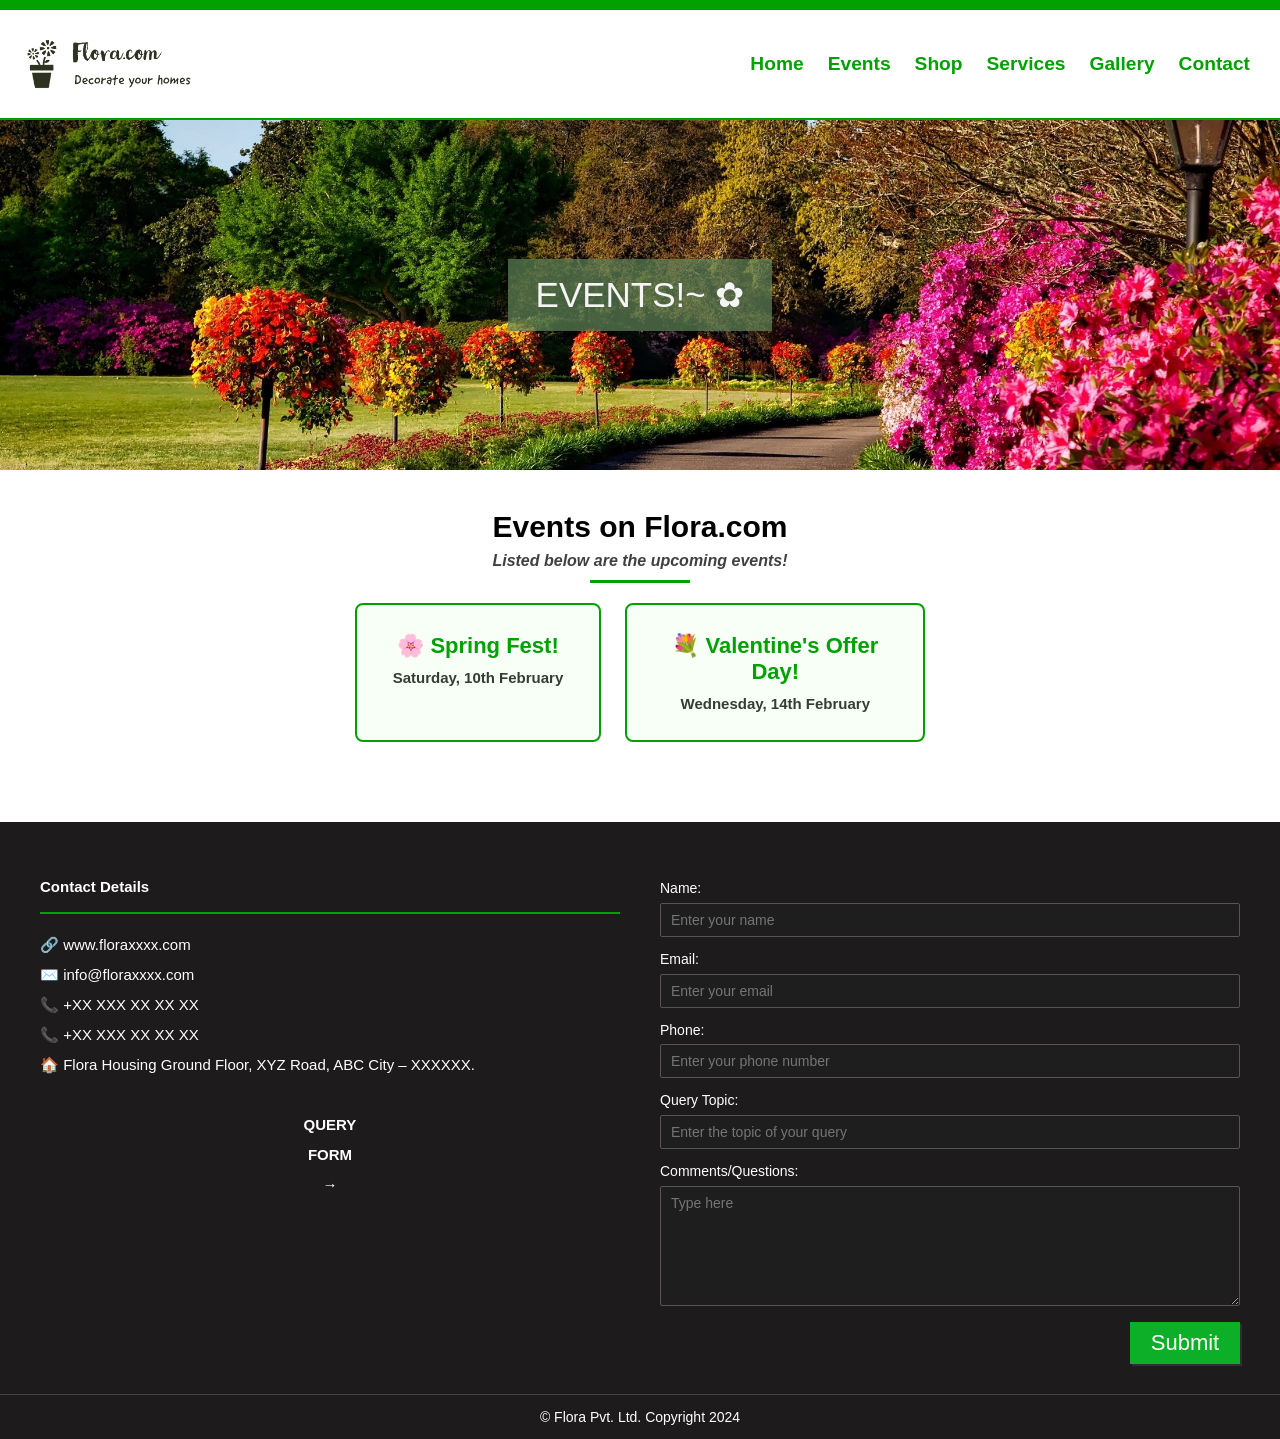
==== flowerevents.html @ 80b30f31 "Project upload" ====
<!DOCTYPE html>
<html lang="en">
<head>
  <meta charset="UTF-8">
  <meta name="viewport" content="width=device-width, initial-scale=1.0">
  <meta name="description" content="Flora – Upcoming floral events and offers.">
  <title>Flora – Events</title>
  <link rel="stylesheet" href="flowerstyle.css">
</head>
<body>

  <div class="greentop-bar"></div>

  <header class="top-bar">
    <a href="index.html">
      <img class="logo" src="logo_transparent.png" alt="Flora Logo">
    </a>
    <nav>
      <ul class="tabs">
        <li><a href="index.html">Home</a></li>
        <li><a href="flowerevents.html">Events</a></li>
        <li><a href="flowershop.html">Shop</a></li>
        <li><a href="index.html#services">Services</a></li>
        <li><a href="flowergallery.html">Gallery</a></li>
        <li><a href="#contact">Contact</a></li>
      </ul>
    </nav>
    <button class="hamburger" id="hamburger" aria-label="Open menu" aria-expanded="false">
      <span></span>
      <span></span>
      <span></span>
    </button>
  </header>

  <nav class="mobile-nav" id="mobileNav" aria-hidden="true">
    <ul>
      <li><a href="index.html" onclick="closeMenu()">Home</a></li>
      <li><a href="flowerevents.html" onclick="closeMenu()">Events</a></li>
      <li><a href="flowershop.html" onclick="closeMenu()">Shop</a></li>
      <li><a href="index.html#services" onclick="closeMenu()">Services</a></li>
      <li><a href="flowergallery.html" onclick="closeMenu()">Gallery</a></li>
      <li><a href="#contact" onclick="closeMenu()">Contact</a></li>
    </ul>
  </nav>

  <div class="page-content">

    <!-- Cover Image -->
    <section class="cover-hero">
      <img src="cover1.jpg" alt="Events cover">
      <div class="cover-overlay">
        <div class="centered1">EVENTS!~ ✿</div>
      </div>
    </section>

    <!-- Events Section -->
    <section>
      <div class="section-heading" style="padding-top: 40px;">
        <p class="o1">Events on Flora.com</p>
        <p class="o2">Listed below are the upcoming events!</p>
        <hr class="smol-hr">
      </div>

      <div class="event-cards">
        <div class="event-card">
          <h3>🌸 Spring Fest!</h3>
          <p>Saturday, 10th February</p>
        </div>
        <div class="event-card">
          <h3>💐 Valentine's Offer Day!</h3>
          <p>Wednesday, 14th February</p>
        </div>
      </div>
    </section>

    <!-- Contact / Footer -->
    <footer id="contact">
      <div class="end">
        <div class="end-block">
          <p class="contact">Contact Details</p>
          <p>
            🔗 www.floraxxxx.com<br>
            ✉️ info@floraxxxx.com<br>
            📞 +XX XXX XX XX XX<br>
            📞 +XX XXX XX XX XX<br>
            🏠 Flora Housing Ground Floor, XYZ Road, ABC City – XXXXXX.
          </p>
          <p class="large-txt">QUERY<br>FORM<br>→</p>
        </div>
        <div class="end-block">
          <div class="frm">
            <p>Name:</p>
            <input type="text" placeholder="Enter your name" required>
            <p>Email:</p>
            <input type="email" placeholder="Enter your email" required>
            <p>Phone:</p>
            <input type="tel" placeholder="Enter your phone number" required>
            <p>Query Topic:</p>
            <input type="text" placeholder="Enter the topic of your query" required>
            <p>Comments/Questions:</p>
            <textarea rows="6" placeholder="Type here"></textarea>
            <button class="frm-btn" onclick="submitForm()">Submit</button>
          </div>
        </div>
      </div>
      <div class="copyright">
        <p>© Flora Pvt. Ltd. Copyright 2024</p>
      </div>
    </footer>

  </div>

  <script src="flora.js"></script>
</body>
</html>
---- flowerstyle.css ----
/* =============================================
   FLORA — Global Stylesheet
   ============================================= */

*, *::before, *::after {
  margin: 0;
  padding: 0;
  box-sizing: border-box;
}

:root {
  --green: rgb(2, 161, 2);
  --dark-green: darkgreen;
  --dark-bg: rgb(29, 27, 27);
  --card-hover: rgb(236, 236, 236);
  --text-dark: rgb(52, 61, 51);
  --text-muted: rgb(65, 64, 64);
  --nav-height: 110px;
  --green-bar-height: 10px;
  --total-header: 120px; /* green bar + nav */
}

html {
  scroll-behavior: smooth;
}

body {
  font-family: 'Arial Narrow', Arial, sans-serif;
  overflow-x: hidden;
}

::-webkit-scrollbar {
  display: none;
}

/* =============================================
   HEADER / NAV
   ============================================= */

.greentop-bar {
  height: var(--green-bar-height);
  width: 100%;
  background-color: var(--green);
  position: fixed;
  top: 0;
  z-index: 2000;
}

.top-bar {
  height: var(--nav-height);
  width: 100%;
  background-color: white;
  position: fixed;
  top: var(--green-bar-height);
  z-index: 1500;
  border-bottom: 2px solid var(--green);
  display: flex;
  align-items: center;
  justify-content: space-between;
  padding: 0 20px;
}

.logo {
  height: 90px;
  width: auto;
  max-width: 180px;
  object-fit: contain;
  display: block;
}

nav {
  display: flex;
  align-items: center;
}

.tabs {
  list-style: none;
  display: flex;
  flex-wrap: wrap;
  gap: 4px;
  margin: 0;
  padding: 0;
}

.tabs li a {
  display: block;
  text-decoration: none;
  color: var(--green);
  font-size: clamp(14px, 1.5vw, 20px);
  font-weight: bold;
  padding: 8px 10px;
  transition: background-color 0.3s, color 0.3s;
  white-space: nowrap;
  cursor: pointer;
}

.tabs li a:hover {
  background-color: var(--green);
  color: white;
}

/* ---- Hamburger ---- */
.hamburger {
  display: none;
  flex-direction: column;
  justify-content: space-between;
  width: 28px;
  height: 20px;
  cursor: pointer;
  background: none;
  border: none;
  padding: 0;
  z-index: 1600;
}

.hamburger span {
  display: block;
  width: 100%;
  height: 3px;
  background-color: var(--green);
  border-radius: 2px;
  transition: transform 0.35s, opacity 0.35s;
}

.hamburger.open span:nth-child(1) {
  transform: translateY(8.5px) rotate(45deg);
}
.hamburger.open span:nth-child(2) {
  opacity: 0;
}
.hamburger.open span:nth-child(3) {
  transform: translateY(-8.5px) rotate(-45deg);
}

/* Mobile nav drawer */
.mobile-nav {
  display: none;
  position: fixed;
  top: var(--total-header);
  left: 0;
  width: 100%;
  background: white;
  z-index: 1400;
  box-shadow: 0 4px 12px rgba(0,0,0,0.15);
  padding: 10px 0 20px;
}

.mobile-nav.open {
  display: block;
}

.mobile-nav ul {
  list-style: none;
  padding: 0;
  margin: 0;
}

.mobile-nav ul li a {
  display: block;
  padding: 14px 28px;
  color: var(--green);
  font-size: 18px;
  font-weight: bold;
  text-decoration: none;
  border-bottom: 1px solid #eee;
  transition: background-color 0.2s;
}

.mobile-nav ul li a:hover {
  background-color: var(--green);
  color: white;
}

/* =============================================
   PAGE BODY OFFSET (accounts for fixed header)
   ============================================= */

.page-content {
  padding-top: var(--total-header);
}

/* =============================================
   HOMEPAGE — HERO VIDEO
   ============================================= */

.hero {
  position: relative;
  width: 100%;
  height: 600px;
  overflow: hidden;
  background: #1a2e1a;
}

.hero video {
  position: absolute;
  top: 0;
  left: 0;
  width: 100%;
  height: 100%;
  object-fit: cover;
  z-index: 0;
}

.hero-overlay {
  position: absolute;
  inset: 0;
  display: flex;
  align-items: center;
  justify-content: center;
  z-index: 1;
}

.centered {
  text-align: center;
  font-size: clamp(22px, 4vw, 40px);
  padding: 20px 30px;
  color: whitesmoke;
  background-color: rgba(94, 131, 87, 0.7);
  font-family: 'Segoe UI', Tahoma, Geneva, Verdana, sans-serif;
  font-weight: 500;
  max-width: 90%;
}

/* =============================================
   SECTION HEADINGS
   ============================================= */

.section-heading {
  text-align: center;
  padding: 50px 20px 0;
}

.section-heading.offer-top {
  padding-top: 40px;
}

.o1 {
  font-size: clamp(22px, 3vw, 30px);
  font-weight: bold;
}

.o2 {
  font-style: italic;
  color: var(--text-muted);
  font-weight: 600;
  margin-top: 8px;
  font-family: 'Segoe UI', Tahoma, Geneva, Verdana, sans-serif;
  font-size: clamp(13px, 1.5vw, 16px);
  padding: 0 10px;
}

.smol-hr {
  margin: 10px auto 0;
  border: none;
  border-top: 3px solid var(--green);
  width: 100px;
}

/* =============================================
   CARDS — WHAT WE OFFER
   ============================================= */

.card-holder {
  display: flex;
  flex-wrap: wrap;
  justify-content: center;
  gap: 20px;
  padding: 30px 20px;
  width: 100%;
}

.card {
  display: flex;
  flex-direction: column;
  align-items: center;
  text-align: center;
  width: clamp(200px, 22%, 300px);
  min-width: 200px;
  padding: 20px 10px;
  border-radius: 4px;
  transition: background-color 0.3s;
  cursor: pointer;
}

.card:hover {
  background-color: var(--card-hover);
}

.card img {
  height: 130px;
  width: 130px;
  border-radius: 50%;
  object-fit: cover;
}

.card-head {
  font-weight: bold;
  font-size: clamp(16px, 1.8vw, 20px);
  font-family: 'Segoe UI', Tahoma, Geneva, Verdana, sans-serif;
  margin: 12px 0 8px;
}

.card p {
  font-size: 14px;
  color: var(--text-muted);
  line-height: 1.5;
}

/* =============================================
   PRICING CARDS
   ============================================= */

.cardd {
  display: flex;
  flex-direction: column;
  align-items: center;
  text-align: center;
  width: clamp(200px, 22%, 300px);
  min-width: 200px;
  border: 1px solid #e0e0e0;
  border-radius: 4px;
  overflow: hidden;
  transition: background-color 0.3s;
  cursor: pointer;
}

.cardd:hover {
  background-color: var(--card-hover);
}

.plan-name {
  background-color: green;
  color: white;
  font-weight: bold;
  padding: 12px;
  width: 100%;
  font-size: clamp(18px, 2vw, 25px);
}

.money {
  font-size: clamp(28px, 3.5vw, 40px);
  padding: 12px 0 0;
  font-weight: bold;
}

.cardd > p {
  color: var(--text-muted);
  font-size: 13px;
  padding-bottom: 8px;
}

.cardd-body {
  color: rgb(75, 75, 75);
  font-size: clamp(14px, 1.5vw, 18px);
  line-height: 2;
  padding: 8px 0;
  flex: 1;
}

.cardd-btn {
  background-color: green;
  color: white;
  font-size: clamp(15px, 1.6vw, 20px);
  padding: 8px 14px;
  font-weight: 600;
  box-shadow: 1px 1px rgb(49, 47, 47);
  border: none;
  margin: 14px 0 16px;
  cursor: pointer;
  transition: background-color 0.2s, box-shadow 0.2s;
}

.cardd-btn:hover {
  box-shadow: none;
  background-color: var(--dark-green);
}

/* =============================================
   CONTACT / FOOTER
   ============================================= */

.end {
  background-color: var(--dark-bg);
  color: white;
  padding: 50px 40px 30px;
  display: flex;
  flex-wrap: wrap;
  gap: 40px;
  margin-top: 40px;
}

.end-block {
  flex: 1 1 300px;
  min-width: 260px;
}

.contact {
  font-weight: 600;
  font-size: clamp(22px, 2.5vw, 30px);
  border-bottom: 2px solid var(--green);
  padding-bottom: 10px;
  margin-bottom: 16px;
}

.end-block p {
  line-height: 2;
  font-size: 15px;
}

.large-txt {
  font-size: clamp(28px, 3.5vw, 40px);
  font-weight: 600;
  text-align: center;
  margin-top: 30px;
}

/* ---- Query Form ---- */
.frm {
  display: flex;
  flex-direction: column;
  gap: 6px;
  width: 100%;
}

.frm p {
  font-size: 14px;
  margin-top: 8px;
  line-height: 1.2;
}

.frm input,
.frm textarea {
  width: 100%;
  padding: 8px 10px;
  font-size: 14px;
  border: 1px solid #555;
  background: #1e1e1e;
  color: white;
  border-radius: 2px;
  font-family: inherit;
  resize: vertical;
}

.frm input:focus,
.frm textarea:focus {
  outline: none;
  border-color: var(--green);
}

.frm textarea {
  min-height: 120px;
}

.frm-btn {
  background-color: rgb(13, 175, 40);
  font-size: clamp(16px, 1.8vw, 22px);
  color: white;
  padding: 8px;
  width: 110px;
  align-self: flex-end;
  border: none;
  margin-top: 10px;
  box-shadow: 2px 2px rgb(49, 48, 48);
  cursor: pointer;
  transition: background-color 0.4s, box-shadow 0.4s, transform 0.4s;
}

.frm-btn:hover {
  background-color: rgb(26, 97, 12);
  box-shadow: none;
  transform: scale(0.95);
}

/* =============================================
   COPYRIGHT BAR
   ============================================= */

.copyright {
  background-color: var(--dark-bg);
  color: white;
  text-align: center;
  padding: 14px 20px;
  border-top: 1px solid #444;
  font-size: 14px;
}

/* =============================================
   EVENTS / GALLERY — COVER IMAGE
   ============================================= */

.cover-hero {
  position: relative;
  width: 100%;
  height: clamp(200px, 35vw, 350px);
  overflow: hidden;
  background: #1a2e1a;
}

.cover-hero img {
  width: 100%;
  height: 100%;
  object-fit: cover;
  display: block;
}

.cover-overlay {
  position: absolute;
  inset: 0;
  display: flex;
  align-items: center;
  justify-content: center;
}

.centered1 {
  text-align: center;
  font-size: clamp(22px, 3.5vw, 35px);
  padding: 16px 28px;
  color: whitesmoke;
  background-color: rgba(94, 131, 87, 0.7);
  font-family: 'Segoe UI', Tahoma, Geneva, Verdana, sans-serif;
  font-weight: 500;
  max-width: 80%;
}

/* =============================================
   EVENTS PAGE
   ============================================= */

.event-section {
  padding: 40px 20px;
  text-align: center;
}

.event {
  font-size: clamp(16px, 2vw, 20px);
  font-weight: 600;
  color: var(--text-dark);
  font-family: 'Segoe UI', Tahoma, Geneva, Verdana, sans-serif;
  line-height: 2.2;
}

.event-cards {
  display: flex;
  flex-wrap: wrap;
  justify-content: center;
  gap: 24px;
  padding: 20px 20px 40px;
}

.event-card {
  background: #f7fff7;
  border: 2px solid var(--green);
  border-radius: 8px;
  padding: 28px 36px;
  text-align: center;
  min-width: 220px;
  max-width: 300px;
}

.event-card h3 {
  color: var(--green);
  font-size: 22px;
  margin-bottom: 10px;
  font-family: 'Segoe UI', Tahoma, Geneva, Verdana, sans-serif;
}

.event-card p {
  font-size: 15px;
  color: var(--text-dark);
  font-weight: 600;
}

/* =============================================
   GALLERY PAGE
   ============================================= */

.gallery-grid {
  display: grid;
  grid-template-columns: repeat(auto-fill, minmax(240px, 1fr));
  gap: 16px;
  padding: 30px 24px 40px;
}

.gallery-grid img {
  width: 100%;
  height: 240px;
  object-fit: cover;
  display: block;
  border-radius: 4px;
  transition: transform 0.35s ease-in-out, box-shadow 0.35s;
}

.gallery-grid img:hover {
  transform: scale(1.04);
  box-shadow: 0 8px 24px rgba(0,0,0,0.18);
}

/* =============================================
   SHOP / PLACEHOLDER PAGE
   ============================================= */

.placeholder-section {
  min-height: 50vh;
  display: flex;
  flex-direction: column;
  align-items: center;
  justify-content: center;
  text-align: center;
  padding: 60px 20px;
  color: var(--text-dark);
}

.placeholder-section h2 {
  font-size: clamp(24px, 4vw, 36px);
  color: var(--green);
  margin-bottom: 16px;
  font-family: 'Segoe UI', Tahoma, Geneva, Verdana, sans-serif;
}

.placeholder-section p {
  font-size: 18px;
  color: var(--text-muted);
  max-width: 500px;
  line-height: 1.7;
}

/* =============================================
   RESPONSIVE BREAKPOINTS
   ============================================= */

@media (max-width: 900px) {
  .tabs {
    display: none;
  }
  .hamburger {
    display: flex;
  }
  .top-bar {
    padding: 0 16px;
  }
}

@media (max-width: 600px) {
  :root {
    --nav-height: 80px;
    --total-header: 90px;
  }

  .logo {
    height: 65px;
  }

  .hero {
    height: 300px;
  }

  .end {
    padding: 36px 20px 24px;
    flex-direction: column;
  }

  .cardd, .card {
    width: 100%;
    max-width: 340px;
  }

  .gallery-grid {
    grid-template-columns: repeat(auto-fill, minmax(150px, 1fr));
  }

  .gallery-grid img {
    height: 160px;
  }
}

@media (max-width: 400px) {
  .centered {
    font-size: 18px;
    padding: 14px 16px;
  }
  .o1 {
    font-size: 20px;
  }
}
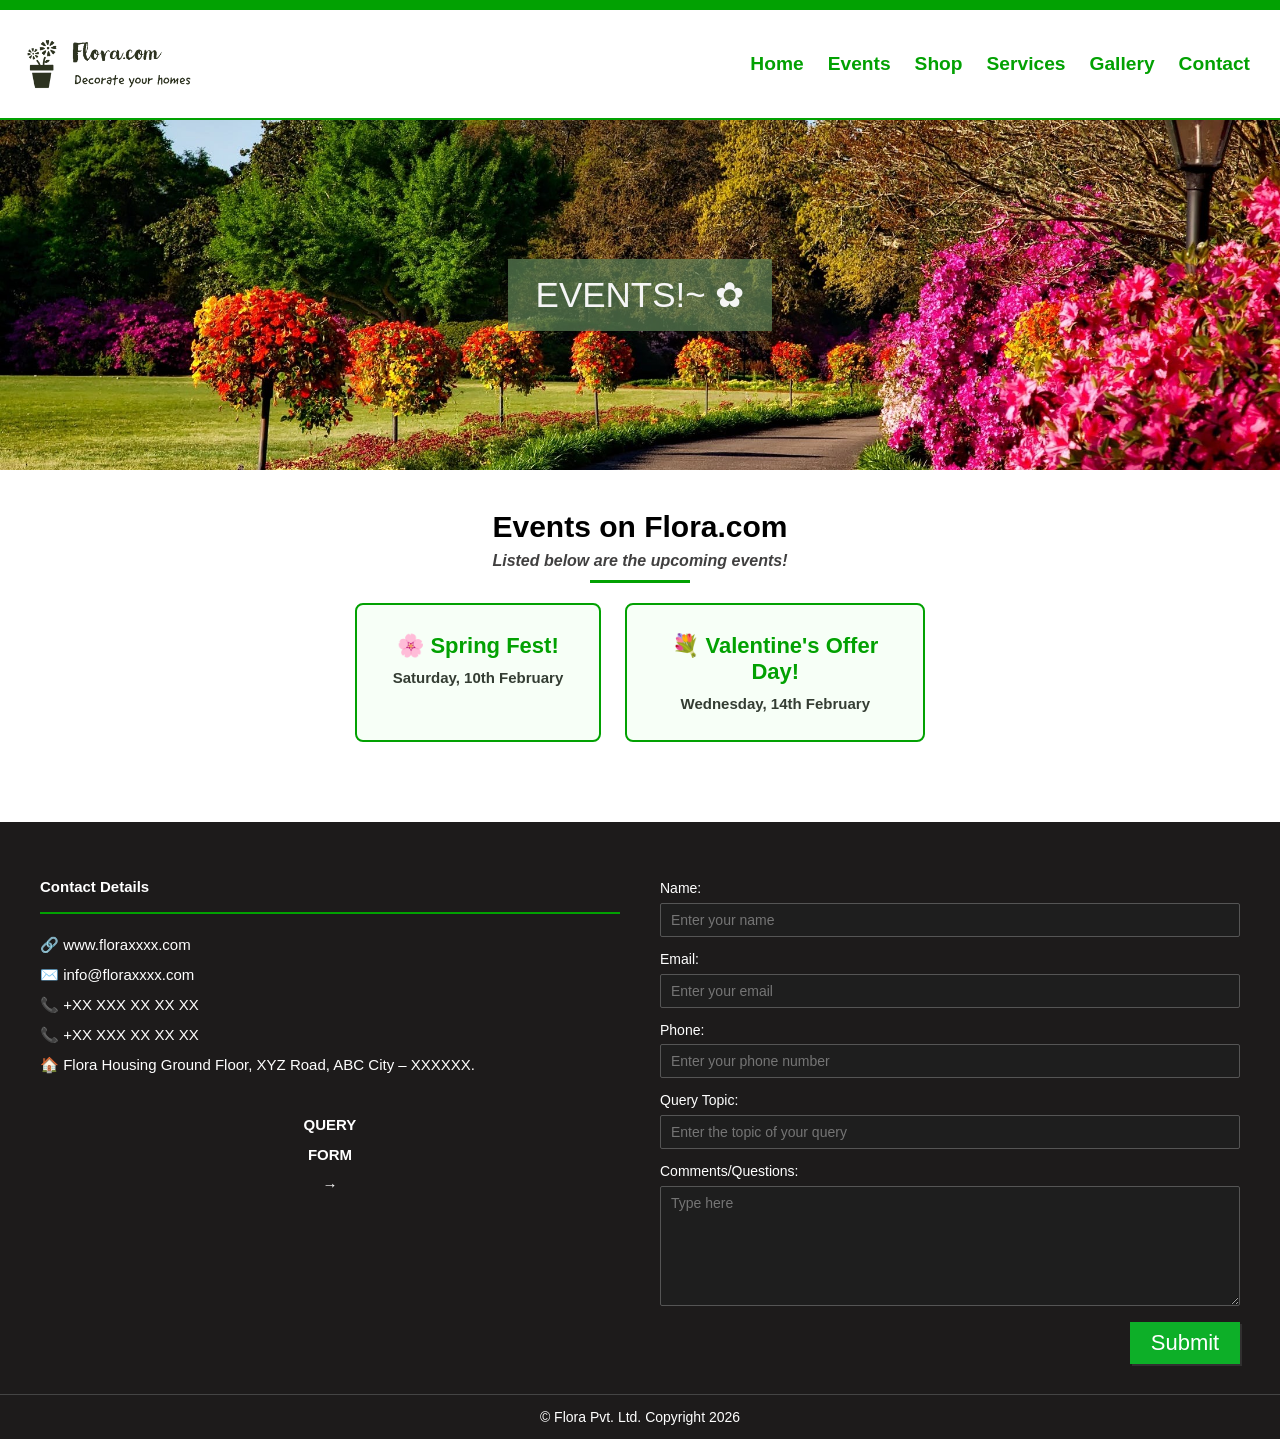
==== commit 726dca68: "Upgrade Flora for Cloudflare Pages deployment - Add modal system, SEO optimization, and deployment c" ====
--- a/flowerevents.html
+++ b/flowerevents.html
@@ -4,6 +4,16 @@
   <meta charset="UTF-8">
   <meta name="viewport" content="width=device-width, initial-scale=1.0">
   <meta name="description" content="Flora – Upcoming floral events and offers.">
+  <meta name="keywords" content="flower events, spring fest, valentine's day, floral offers">
+  
+  <!-- Open Graph / Facebook -->
+  <meta property="og:type" content="website">
+  <meta property="og:title" content="Flora – Upcoming Events">
+  <meta property="og:description" content="Check out our upcoming floral events and special offers.">
+  
+  <!-- Favicon -->
+  <link rel="icon" type="image/png" href="logo_transparent.png">
+  
   <title>Flora – Events</title>
   <link rel="stylesheet" href="flowerstyle.css">
 </head>
@@ -104,12 +114,28 @@
         </div>
       </div>
       <div class="copyright">
-        <p>© Flora Pvt. Ltd. Copyright 2024</p>
+        <p>© Flora Pvt. Ltd. Copyright 2026</p>
       </div>
     </footer>
 
   </div>
 
+  <!-- Coming Soon Modal -->
+  <div id="comingSoonModal" class="modal">
+    <div class="modal-content">
+      <div class="modal-header">
+        <h2 id="modalTitle" class="modal-title">Coming Soon</h2>
+        <button class="modal-close" onclick="closeModal()" aria-label="Close modal">&times;</button>
+      </div>
+      <div class="modal-body">
+        <p id="modalMessage">This feature is coming soon!</p>
+      </div>
+      <div class="modal-footer">
+        <button class="modal-btn" onclick="closeModal()">Got it!</button>
+      </div>
+    </div>
+  </div>
+
   <script src="flora.js"></script>
 </body>
 </html>
--- a/flowerstyle.css
+++ b/flowerstyle.css
@@ -681,4 +681,126 @@
   .o1 {
     font-size: 20px;
   }
+}
+
+/* =============================================
+   MODAL / POPUP
+   ============================================= */
+
+.modal {
+  display: none;
+  position: fixed;
+  inset: 0;
+  background-color: rgba(0, 0, 0, 0.6);
+  z-index: 3000;
+  align-items: center;
+  justify-content: center;
+  padding: 20px;
+  opacity: 0;
+  transition: opacity 0.3s ease;
+}
+
+.modal.show {
+  display: flex;
+  opacity: 1;
+}
+
+.modal-content {
+  background: white;
+  border-radius: 8px;
+  padding: 32px 28px;
+  max-width: 500px;
+  width: 100%;
+  box-shadow: 0 10px 40px rgba(0, 0, 0, 0.3);
+  position: relative;
+  transform: scale(0.9);
+  transition: transform 0.3s ease;
+}
+
+.modal.show .modal-content {
+  transform: scale(1);
+}
+
+.modal-header {
+  display: flex;
+  justify-content: space-between;
+  align-items: center;
+  margin-bottom: 20px;
+  padding-bottom: 16px;
+  border-bottom: 2px solid var(--green);
+}
+
+.modal-title {
+  font-size: clamp(20px, 3vw, 26px);
+  font-weight: bold;
+  color: var(--green);
+  margin: 0;
+}
+
+.modal-close {
+  background: none;
+  border: none;
+  font-size: 28px;
+  color: #666;
+  cursor: pointer;
+  padding: 0;
+  width: 32px;
+  height: 32px;
+  display: flex;
+  align-items: center;
+  justify-content: center;
+  border-radius: 4px;
+  transition: background-color 0.2s, color 0.2s;
+}
+
+.modal-close:hover {
+  background-color: #f0f0f0;
+  color: #333;
+}
+
+.modal-body {
+  font-size: 16px;
+  line-height: 1.6;
+  color: var(--text-dark);
+  margin-bottom: 24px;
+}
+
+.modal-footer {
+  display: flex;
+  justify-content: flex-end;
+}
+
+.modal-btn {
+  background-color: var(--green);
+  color: white;
+  border: none;
+  padding: 10px 24px;
+  font-size: 16px;
+  font-weight: 600;
+  border-radius: 4px;
+  cursor: pointer;
+  transition: background-color 0.2s, transform 0.1s;
+}
+
+.modal-btn:hover {
+  background-color: var(--dark-green);
+  transform: translateY(-1px);
+}
+
+.modal-btn:active {
+  transform: translateY(0);
+}
+
+@media (max-width: 500px) {
+  .modal-content {
+    padding: 24px 20px;
+  }
+  
+  .modal-title {
+    font-size: 20px;
+  }
+  
+  .modal-body {
+    font-size: 15px;
+  }
 }
